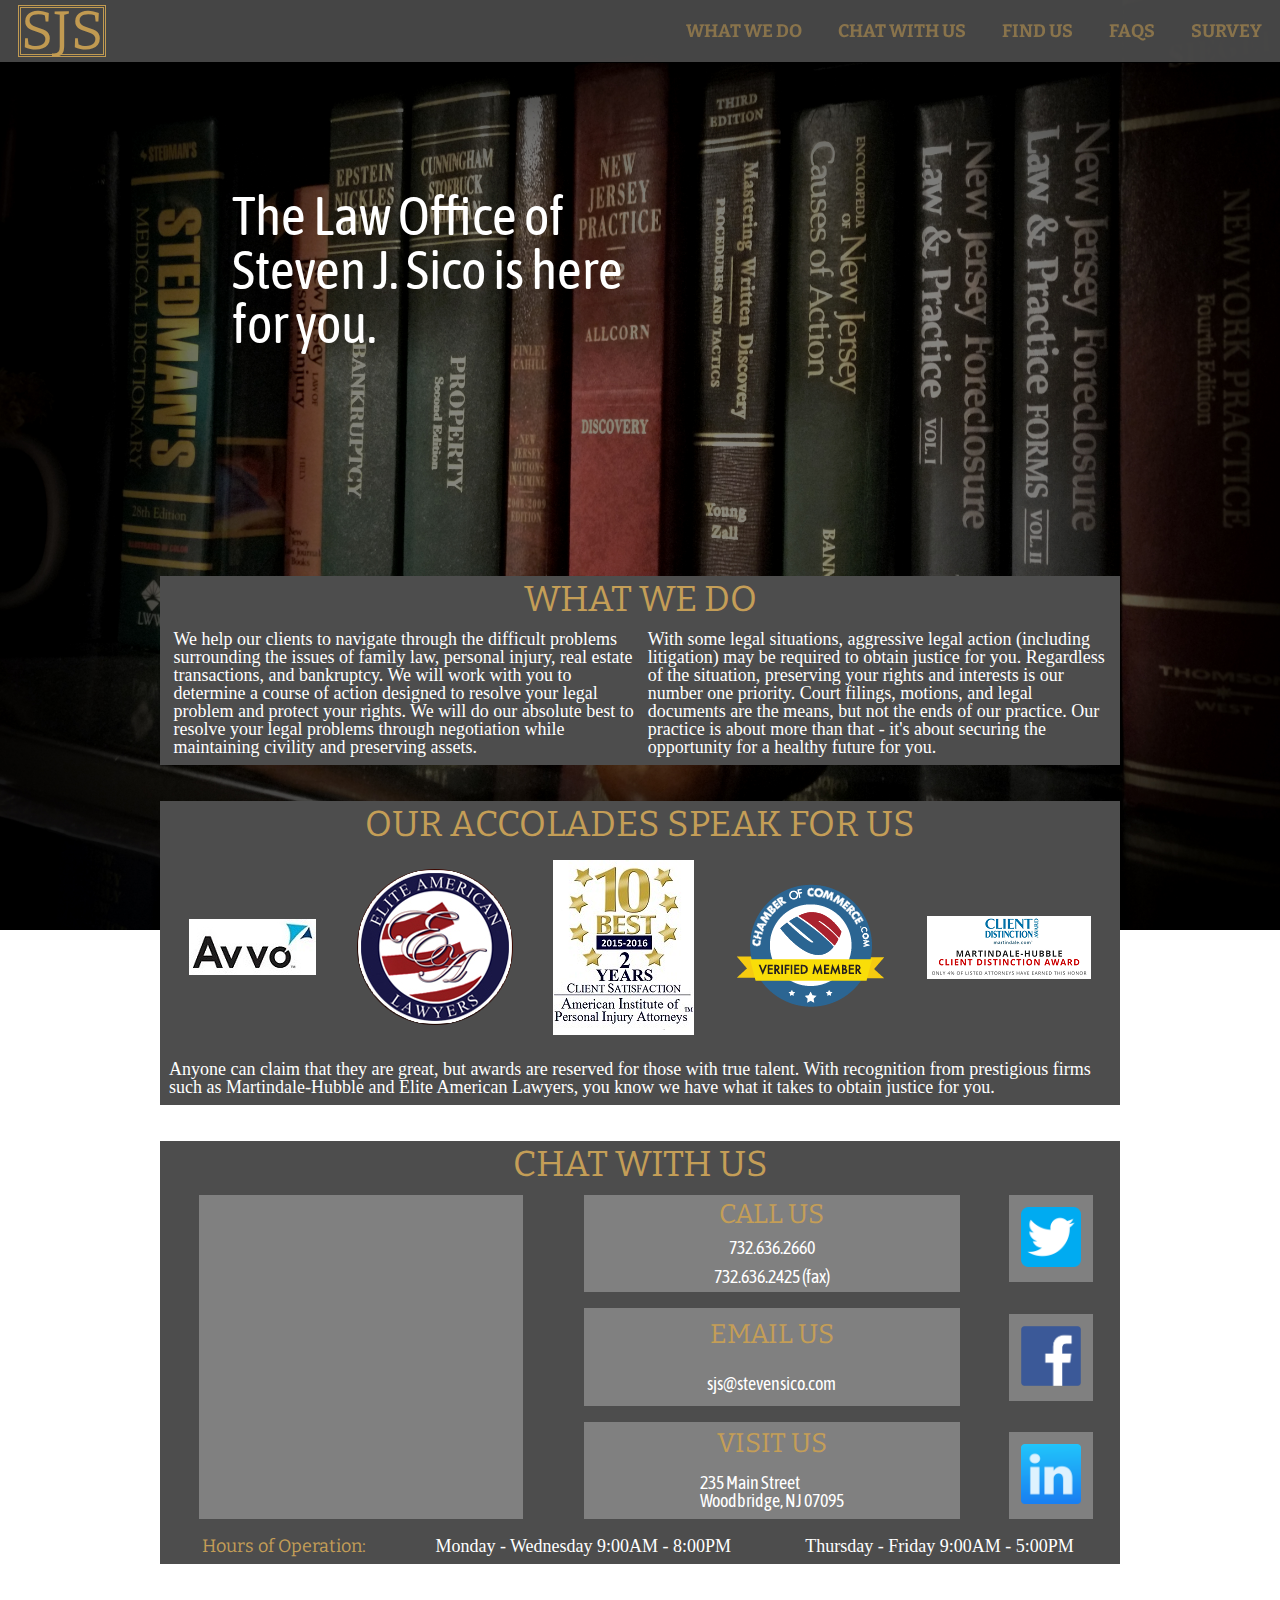
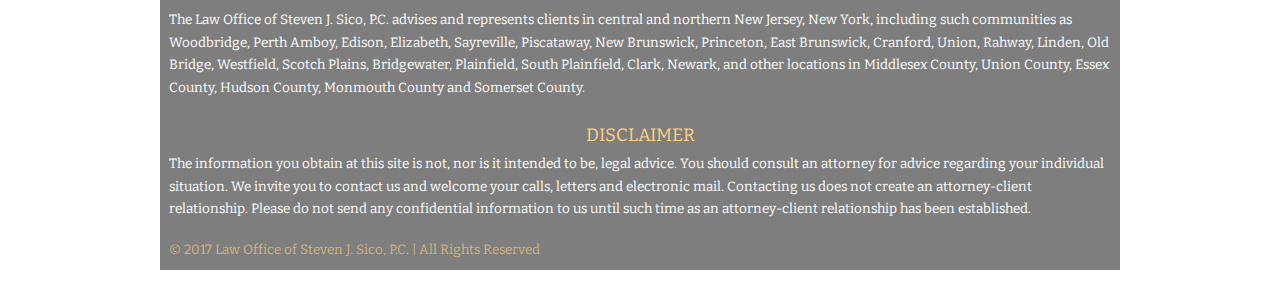
==== index.html @ d23a95c0 "Asset Refresh" ====
<!DOCTYPE HTML>
<html lang="en">
  <head>
    <meta charset="utf-8">
    <title>Law Office of Steven J. Sico</title>
    <link href="resources/css/reset.css" type="text/css" rel="stylesheet">
    <link href="resources/css/style.css" type="text/css" rel="stylesheet">
    <link href="https://fonts.googleapis.com/css?family=Bitter" rel="stylesheet">
    <link href="https://fonts.googleapis.com/css?family=Asap+Condensed" rel="stylesheet">
  </head>
  
  <body>
    <header role="banner">
      <nav role="navigation">
        <h1 id="sjs">SJS</h1>
        <ul id="topNav">
          <li><a href="#WWD" title="What We Do">WHAT WE DO</a></li>
          <li><a href="#CWU" title="Chat With Us">CHAT WITH US</a></li>
          <li><a href="#CWU" title="Find Us">FIND US</a></li>
          <li><a href="#" title="FAQs">FAQS</a></li>
          <li><a href="https://www.surveymonkey.com/s/stevensicolaw" title="Survey" target="_blank">SURVEY</a></li>
        </ul>
        <div class="dropdown mobileNav">
          <button class="dropbtn">EXPLORE</button>
          <div class="dropdown-content">
            <a href="#WWD" title="What We Do">WHAT WE DO</a>
            <a href="#CWU" title="Chat With Us">CHAT WITH US</a>
            <a href="#CWU" title="Find Us">FIND US</a>
            <a href="#" title="FAQs">FAQS</a>
            <a href="https://www.surveymonkey.com/s/stevensicolaw" title="Survey" target="_blank">SURVEY</a>
          </div>
        </div>
      </nav>
    </header>
    <main>
      <div id="landingBanner">
        <p id="headline">The Law Office of Steven J. Sico is here for you.</p>
      </div>
      <div id="WWD" class="sectionContainer">
        <h1>WHAT WE DO</h1>
        <div class="subContent">
          <p>We help our clients to navigate through the difficult problems surrounding the issues of family law, personal injury, real estate transactions, and bankruptcy. We will work with you to determine a course of action designed to resolve your legal problem and protect your rights. We will do our absolute best to resolve your legal problems through negotiation while maintaining civility and preserving assets.</p>
          <p>With some legal situations, aggressive legal action &#40;including litigation&#41; may be required to obtain justice for you. Regardless of the situation, preserving your rights and interests is our number one priority. Court filings, motions, and legal documents are the means, but not the ends of our practice. Our practice is about more than that - it's about securing the opportunity for a healthy future for <strong>you</strong>.</p>
        </div>
      </div>
      <div class="sectionContainer">
        <h1>OUR ACCOLADES SPEAK FOR US</h1>
        <div class="subContent">
          <div class="awards">
            <a href="https://www.avvo.com/attorneys/07095-nj-steven-sico-1597554.html" target="_blank"><img src="resources/imgs/avvo.jpg" alt="Avvo Logo" title="Avvo Logo"></a>
          </div>
          <div class="awards">
            <a href="https://eliteamericanlawyers.com/2016/01/05/steven-j-sico/" target="_blank"><img src="resources/imgs/eliteamerlawyers.png" alt="Elite American Lawyers Logo" title="Elite American Lawyers Logo"></a>
          </div>
          <div class="awards">
            <a href="http://aiopia.org/2016-10-best-state-new-jersey-northern-middlesex/" target="_blank"><img src="resources/imgs/AIoPIA.jpg" alt="American Institute of Personal Injury Attourneys Logo" title="American Institute of Personal Injury Attorneys Logo"></a>
          </div>
          <div class="awards">
            <a href="https://www.chamberofcommerce.com/woodbridge-nj/33140362-law-offices-of-steven-j-sico-pc" target="_blank"><img src="resources/imgs/CoC.png" alt="Chamber of Commerce Logo" title="Chamber of Commerce Logo"></a>
          </div>
          <div class="awards">
            <a href="https://www.martindale.com/woodbridge/new-jersey/steven-john-sico-536671-a/" target="_blank"><img src="resources/imgs/martindale.png" alt="Martindale-Hubble Client Distinction Award" title="Martindale-Hubble Client Distinction Award"></a>
          </div>
        </div>
        <p id="accolades">Anyone can claim that they are great, but awards are reserved for those with true talent. With recognition from prestigious firms such as Martindale-Hubble and Elite American Lawyers, you know we have what it takes to obtain justice for you.</p>
      </div>
      <div id="CWU" class="sectionContainer">
        <h1>CHAT WITH US</h1>
        <div class="subContent">
          <div id="map">
            <!-- Google Maps code goes here -->
            <iframe src="https://www.google.com/maps/embed?pb=!1m18!1m12!1m3!1d3031.546303409877!2d-74.28903958432323!3d40.55161167934969!2m3!1f0!2f0!3f0!3m2!1i1024!2i768!4f13.1!3m3!1m2!1s0x89c3b5b7b8a259cd%3A0x63764f0837ce6915!2sSteven+J+Sico+Law+Offices!5e0!3m2!1sen!2sus!4v1506724498404" width="324" height="324" frameborder="0" style="border:0" allowfullscreen></iframe>
          </div>
          <div id="contactList">
            <div class="contact">
              <h2>CALL US</h2>
              <p>732.636.2660</p>
              <p>732.636.2425 &#40;fax&#41;</p>
            </div>
            <div class="contact">
              <h2>EMAIL US</h2>
              <p>sjs&#64;stevensico.com</p>
            </div>
            <div class="contact">
              <h2>VISIT US</h2>
              <p>235 Main Street<br>Woodbridge, NJ 07095</p>
            </div>
          </div>
          <div id="socialMedia">
            <a href="http://twitter.com/steven_sico" target="_blank"><img src="resources/imgs/twitter-512.png" width="60" alt="Twitter" title="Twitter"></a>
            <a href="http://www.facebook.com/pages/Law-Office-Steven-J-Sico-PC/121897697874341" target="_blank"><img src="resources/imgs/fb.png" width="60" alt="Facebook" title="Facebook"></a>
            <a href="http://www.linkedin.com/pub/steven-sico/11/18b/640" target="_blank"><img src="resources/imgs/linkedIn.png" width="60" alt="Linked In" title="Linked In"></a>
          </div>
        </div>
        <div class="subContent">
          <h2 id="HoO">Hours of Operation&#58;</h2>
          <p>Monday - Wednesday 9&#58;00AM - 8&#58;00PM</p>
          <p>Thursday - Friday 9&#58;00AM - 5&#58;00PM</p>
        </div>
      </div>
    </main>
    <footer id="footer" class="sectionContainer">
      <p>The Law Office of Steven J. Sico, P.C. advises and represents clients in central and northern New Jersey, New York, including such communities as Woodbridge, Perth Amboy, Edison, Elizabeth, Sayreville, Piscataway, New Brunswick, Princeton, East Brunswick, Cranford, Union, Rahway, Linden, Old Bridge, Westfield, Scotch Plains, Bridgewater, Plainfield, South Plainfield, Clark, Newark, and other locations in Middlesex County, Union County, Essex County, Hudson County, Monmouth County and Somerset County.</p>
      <h2>DISCLAIMER</h2>
      <p>The information you obtain at this site is not, nor is it intended to be, legal advice. You should consult an attorney for advice regarding your individual situation. We invite you to contact us and welcome your calls, letters and electronic mail. Contacting us does not create an attorney-client relationship. Please do not send any confidential information to us until such time as an attorney-client relationship has been established.</p>
      <p id="copyright">&copy; 2017 Law Office of Steven J. Sico, P.C. &#124; All Rights Reserved</p>
    </footer>
  </body>
</html>

<!-- Title attribute make the tool tips. Alt is what screen readers use. -->
---- resources/css/style.css ----
/* UNIVERSAL STYLING */
html {
  font-size: 18px;
}

body {
  background: #4d4d4d;
  font-family: 'Bitter', serif;
  background: url(../imgs/law-bg.jpg) no-repeat center;
  background-size: cover;
  background-attachment: fixed;
}

main, footer {
  max-width: 960px;
  margin: 0 auto;
}

.sectionContainer {
  display: flex;
  flex-direction: column;
  margin: 2rem auto;
  color: white;
  background-color: #4d4d4d;
}

.sectionContainer h1 {
  margin: .25rem auto;
  font-size: 2rem;
  color: #c49e57;
}

.subContent {
  display: flex;
  justify-content: space-around;
  margin: 0.5rem;
}

.subContent p {
  margin: auto .25rem;
  font-family: "Georgia", serif;
}


/* BANNER STYLING */
header {
  width: 100%;
  position:fixed;
  z-index: 10;
  border-bottom: 1px solid;
  opacity: 0.9;
}

#sjs {
  margin: auto 1rem;
  font-size: 3rem;
  color: #d6ab5a;
  border: 3px double #d6ab5a;
  line-height: 2.6rem;
}

header nav {
  display: flex;
  justify-content: space-between;
  background: #4d4d4d;
  height: 62px;
  box-shadow: 0 0 10px rgba(0,0,0,.25); /* Creates a drop shadow under the nav bar. */
}

#topNav {
  padding: 0;
  list-style: none;
  display: flex; /* Display flex corrects the menu from stacking instead of sitting in a row. */
}

#topNav li a {
  float: left;
  line-height: 62px;
  padding: 0 1rem;
  font-weight: bold;
  white-space: nowrap;
  text-decoration: none;
  color: #d6ab5a;
  opacity: .55;
  transition: opacity .25s;
}

#topNav li a:hover {
  opacity: 1;
}

/* MOBILE NAV */
.dropbtn {
  color: #d6ab5a;
  background-color: gray;
  font-family: 'Bitter', serif;
  padding: 16px;
  font-size: 1rem;
  border: none;
  cursor: pointer;
}

/* The container <div> - needed to position the dropdown content */
.dropdown {
  position: relative;
  display: inline-block;
}

/* Dropdown Content (Hidden by Default) */
.dropdown-content {
  display: none;
  position: absolute;
  background-color: gray;
  min-width: 160px;
  box-shadow: 0px 8px 16px 0px rgba(0,0,0,0.2);
  z-index: 1;
}

/* Links inside the dropdown */
.dropdown-content a {
  color: #d6ab5a;
  padding: 12px 16px;
  text-decoration: none;
  display: block;
}

/* Change color of dropdown links on hover */
.dropdown-content a:hover {
  background-color: white;
}

/* Show the dropdown menu on hover */
.dropdown:hover .dropdown-content {
  display: block;
}

/* Change the background color of the dropdown button when the dropdown content is shown */
.dropdown:hover .dropbtn {
  background-color: #3e8e41;
}


/* LANDING SECTION STYLING */
#landingBanner {
  display: flex;
  height: 30rem;
}

#headline {
  margin: auto 0;
  padding: 4rem;
  max-width: 22rem;
  color: white;
  font-family: 'Asap Condensed', sans-serif;
  font-size: 3rem;
}


/* AWARDS STYLING */
#accolades {
  margin: .5rem;
  font-family: "Georgia", serif;
}

.awards {
  display: flex;
  align-items: center;
  margin: .25em;
}

.awards a img{
  max-width: 100%;
}


/* CHAT WITH US STYLING */
#contactColumns {
  display: flex;
  justify-content: space-between;
}

#contactList {
  display: flex;
  justify-content: space-between;
  flex-direction: column;
  width: 40%;
}

#map {
  width: 18rem;
  height: 18rem;
  background-color: grey;
}

.contact {
  display: flex;
  align-items: center;
  flex-direction: column;
  justify-content: space-around;
  background-color: gray;
  height: 30%;
}

.contact h2, .contact p, .subContent h2, .faq h2, .faq p {
  margin: auto;
  font-family: 'Asap Condensed', sans-serif;
}

.contact h2, .faq h2 {
  font-size: 1.5rem;
  font-family: 'Bitter', serif;
  color: #c49e57; 
}

#socialMedia {
  display: flex;
  align-items: center;
  flex-direction: column;
  justify-content: space-between;
}

#socialMedia a {
  background-color: gray;
  padding: 20%;
}

#HoO {
  color: #c49e57;
  font-family: 'Bitter', serif;
  margin: 0;
}


/* FOOTER STYLING */
#footer {
  display: flex;
  flex-direction: column;
  justify-content: center;
  align-items: center;
  background-color: #000000;
  color: white;
  opacity: 0.5;
  font-size: 0.75rem;
}

#footer h2 {
  margin-top: 1rem;
  font-size: 1rem;
  color: #ffa700;
}

#footer p {
  margin: .5rem;
  line-height: 1.25rem;
}

#copyright {
  align-self: flex-start;
  color: #a56c00;
}


/* FAQ PAGE STYLING */
#faqPage {
  display: flex;
  padding-top: 5rem;
}

.faqColumn {
  display: flex;
  flex-direction: column;
  width: 50%;
}

.faq {
  display: flex;
  flex-direction: column;
  align-items: center;
  justify-content: space-around;
  margin: .5rem;
  color: white;
  background-color: gray;
}

.faq h2, .faq p {
  margin: .5rem;
}


/* MEDIA QUERY STYLING */
@media only screen and (min-width: 685px) {
  
  /* Hides mobile icons in tablet/desktop mode */
  .mobileNav {
    display: none;
  }  
}

@media only screen and (max-width: 770px) {
  
  /* TABLET STYLING */
  #topNav {
    display: none;
  }
  
  .mobileNav {
    display: flex;
  }
}

@media only screen and (max-width: 525px) {
  
  /* MOBILE STYLING */
  .subContent {
    flex-direction: column;
    align-items: center;
  }
  
  .subContent p {
    margin: .5rem 0;
  }
}
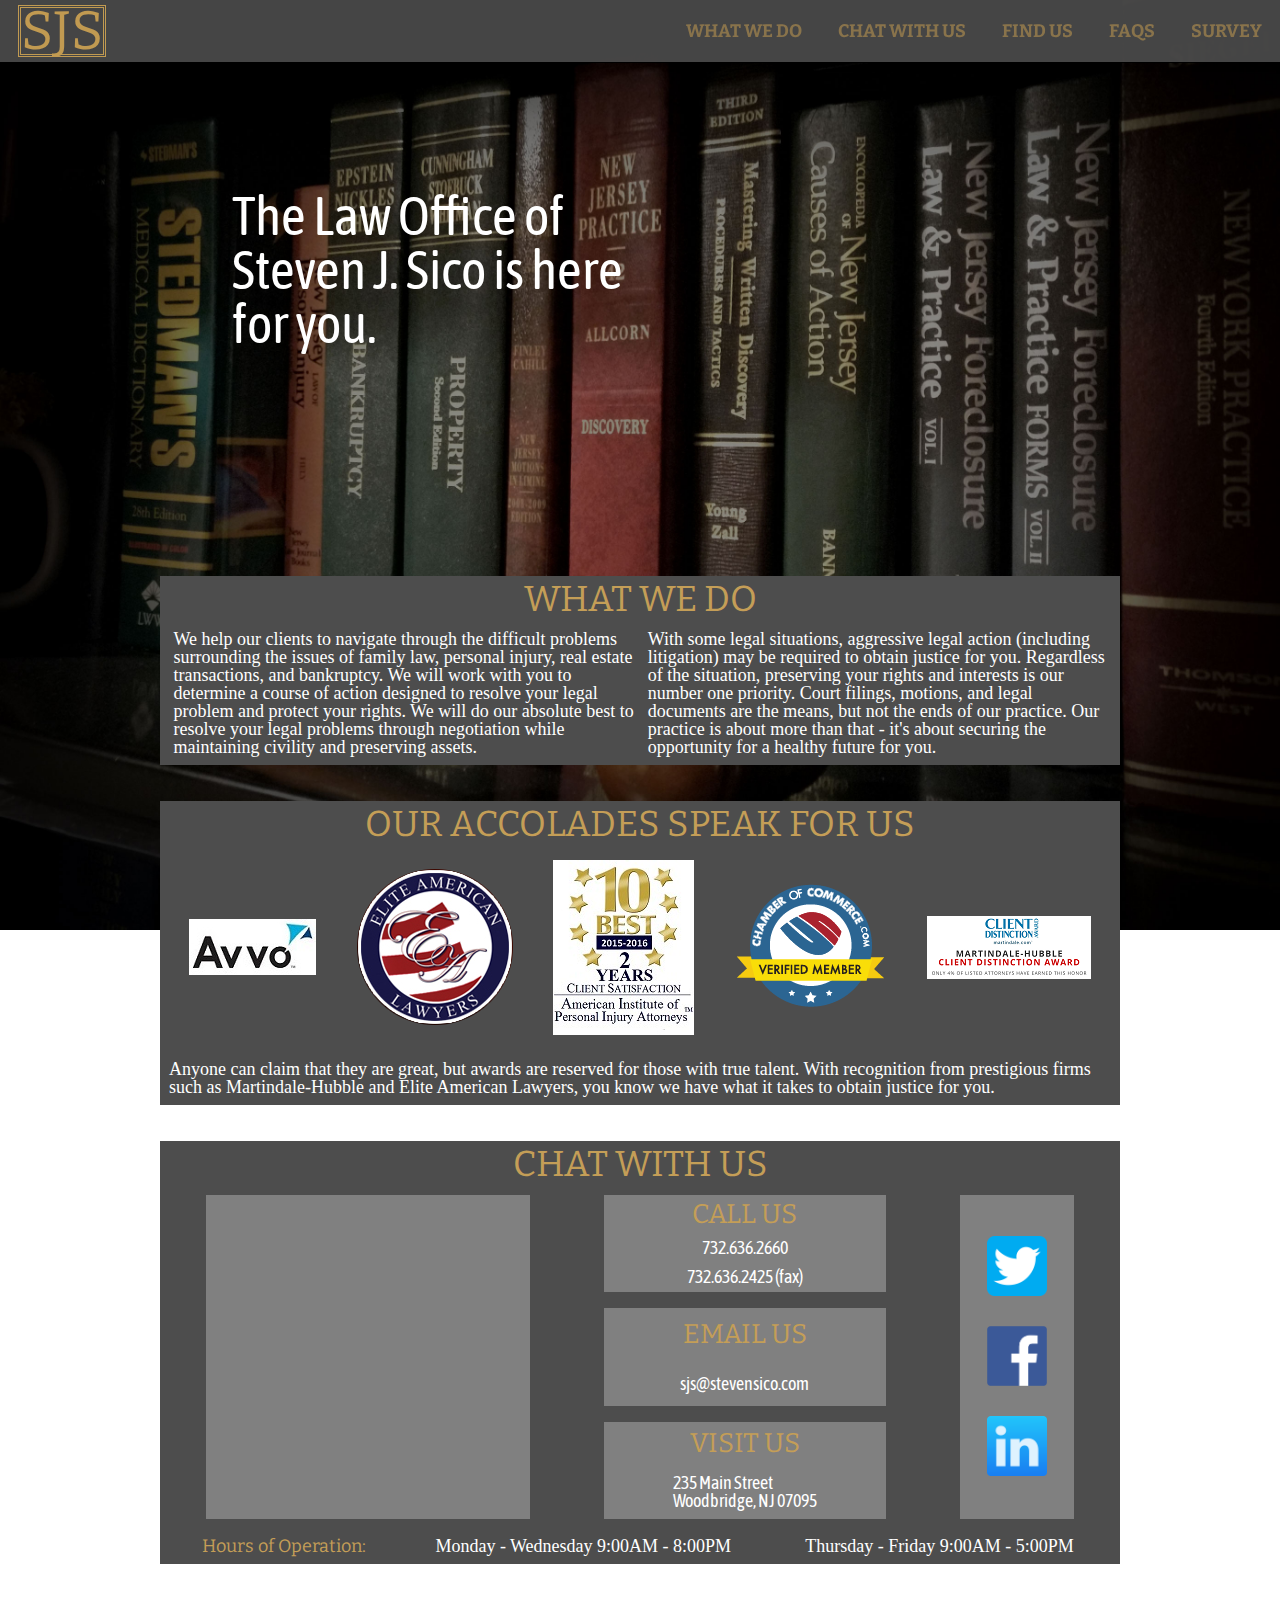
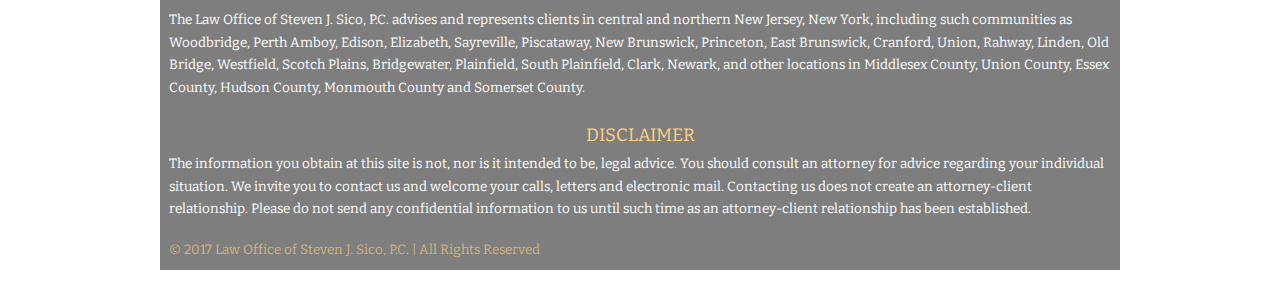
==== commit a7a4ae1b: "Linked FAQs to index page." ====
--- a/index.html
+++ b/index.html
@@ -17,7 +17,7 @@
           <li><a href="#WWD" title="What We Do">WHAT WE DO</a></li>
           <li><a href="#CWU" title="Chat With Us">CHAT WITH US</a></li>
           <li><a href="#CWU" title="Find Us">FIND US</a></li>
-          <li><a href="#" title="FAQs">FAQS</a></li>
+          <li><a href="faqs.html" title="FAQs">FAQS</a></li>
           <li><a href="https://www.surveymonkey.com/s/stevensicolaw" title="Survey" target="_blank">SURVEY</a></li>
         </ul>
         <div class="dropdown mobileNav">
@@ -26,7 +26,7 @@
             <a href="#WWD" title="What We Do">WHAT WE DO</a>
             <a href="#CWU" title="Chat With Us">CHAT WITH US</a>
             <a href="#CWU" title="Find Us">FIND US</a>
-            <a href="#" title="FAQs">FAQS</a>
+            <a href="faqs.html" title="FAQs">FAQS</a>
             <a href="https://www.surveymonkey.com/s/stevensicolaw" title="Survey" target="_blank">SURVEY</a>
           </div>
         </div>
--- a/resources/css/style.css
+++ b/resources/css/style.css
@@ -95,7 +95,7 @@
   background-color: gray;
   font-family: 'Bitter', serif;
   padding: 16px;
-  font-size: 1rem;
+  font-size: 1.5rem;
   border: none;
   cursor: pointer;
 }
@@ -119,7 +119,7 @@
 /* Links inside the dropdown */
 .dropdown-content a {
   color: #d6ab5a;
-  padding: 12px 16px;
+  padding: 20px 10px;
   text-decoration: none;
   display: block;
 }
@@ -136,7 +136,7 @@
 
 /* Change the background color of the dropdown button when the dropdown content is shown */
 .dropdown:hover .dropbtn {
-  background-color: #3e8e41;
+  background-color: darkgray;
 }
 
 
@@ -183,7 +183,7 @@
   display: flex;
   justify-content: space-between;
   flex-direction: column;
-  width: 40%;
+  width: 30%;
 }
 
 #map {
@@ -216,12 +216,9 @@
   display: flex;
   align-items: center;
   flex-direction: column;
-  justify-content: space-between;
-}
-
-#socialMedia a {
-  background-color: gray;
-  padding: 20%;
+  justify-content: space-around;
+  background-color: gray;
+  padding: 1.5rem;
 }
 
 #HoO {
@@ -306,11 +303,48 @@
   .mobileNav {
     display: flex;
   }
+  
+  header {
+    opacity: 1;
+  }
+}
+
+@media only screen and (max-width: 690px) {
+  /* CWU STYLING */
+   .subContent {
+     flex-wrap: wrap;
+  }
+  
+  #contactList {
+    margin: 0 .25rem;
+  }
+  
+  #socialMedia {
+    flex-direction: row;
+    margin: .5rem;
+  }
+  
+  #socialMedia a {
+    margin: .5rem;
+    padding: 1rem;
+  }
 }
 
 @media only screen and (max-width: 525px) {
   
   /* MOBILE STYLING */
+  .sectionContainer h1 {
+    text-align: center;
+  }
+  
+  #sjs {
+    margin: auto .5rem;
+  }
+  
+  #landingBanner {
+    text-align: center;
+  }
+  
   .subContent {
     flex-direction: column;
     align-items: center;
@@ -319,4 +353,13 @@
   .subContent p {
     margin: .5rem 0;
   }
+  
+  #contactList {
+    width: 100%;
+    margin: .5rem 0;
+  }
+  
+  .contact {
+    margin: .25rem 0;
+  }
 }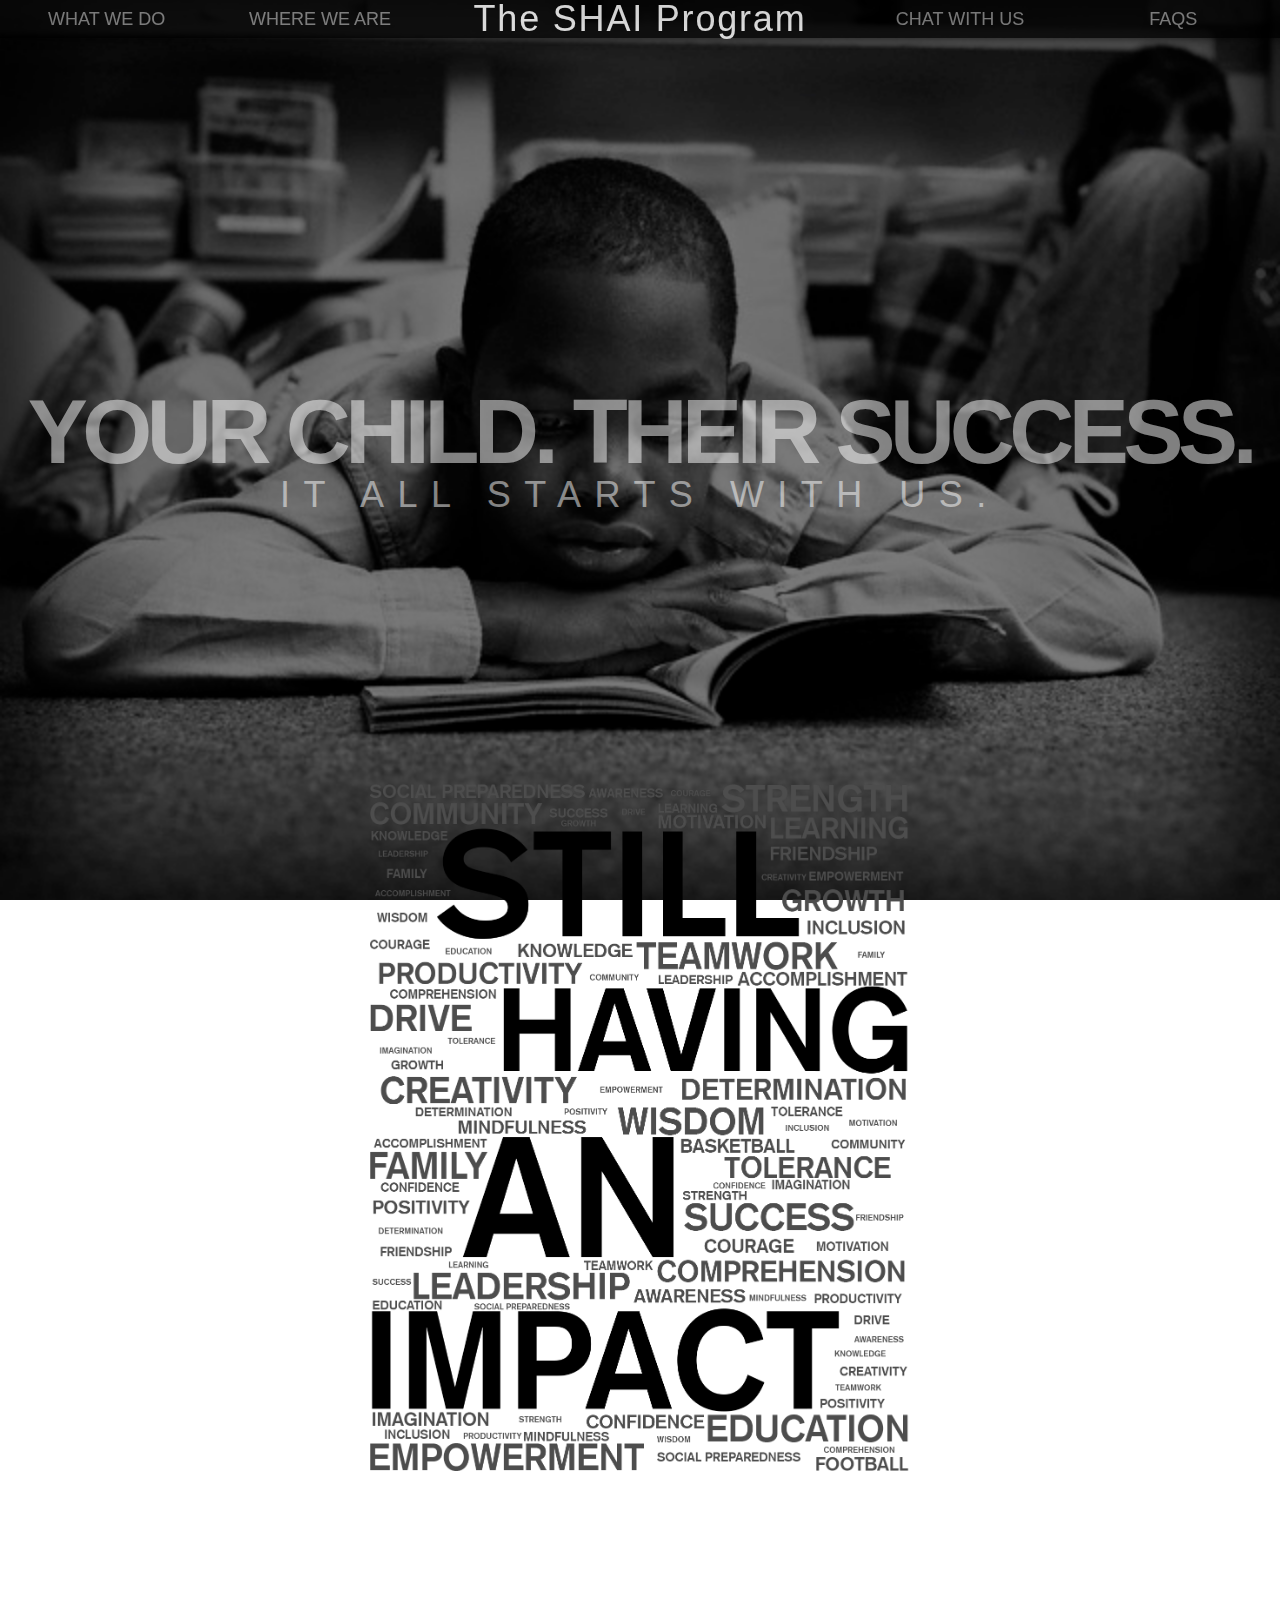
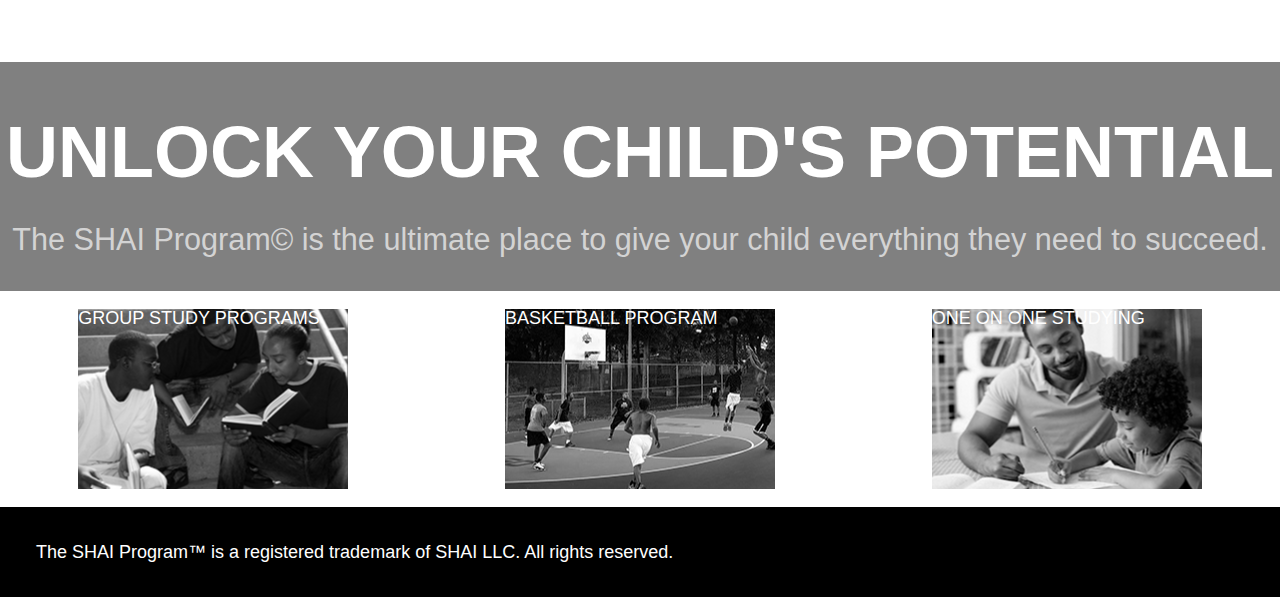
==== commit 989e19ac: "New Project Hosted" ====
--- a/index.html
+++ b/index.html
@@ -2,110 +2,50 @@
 <html lang="en">
   <head>
     <meta charset="utf-8">
-    <title>Law Office of Steven J. Sico</title>
+    <title>The SHAI Program</title>
     <link href="resources/css/reset.css" type="text/css" rel="stylesheet">
     <link href="resources/css/style.css" type="text/css" rel="stylesheet">
     <link href="https://fonts.googleapis.com/css?family=Bitter" rel="stylesheet">
     <link href="https://fonts.googleapis.com/css?family=Asap+Condensed" rel="stylesheet">
   </head>
   
+  
   <body>
     <header role="banner">
-      <nav role="navigation">
-        <h1 id="sjs">SJS</h1>
-        <ul id="topNav">
-          <li><a href="#WWD" title="What We Do">WHAT WE DO</a></li>
-          <li><a href="#CWU" title="Chat With Us">CHAT WITH US</a></li>
-          <li><a href="#CWU" title="Find Us">FIND US</a></li>
-          <li><a href="faqs.html" title="FAQs">FAQS</a></li>
-          <li><a href="https://www.surveymonkey.com/s/stevensicolaw" title="Survey" target="_blank">SURVEY</a></li>
-        </ul>
-        <div class="dropdown mobileNav">
-          <button class="dropbtn">EXPLORE</button>
-          <div class="dropdown-content">
-            <a href="#WWD" title="What We Do">WHAT WE DO</a>
-            <a href="#CWU" title="Chat With Us">CHAT WITH US</a>
-            <a href="#CWU" title="Find Us">FIND US</a>
-            <a href="faqs.html" title="FAQs">FAQS</a>
-            <a href="https://www.surveymonkey.com/s/stevensicolaw" title="Survey" target="_blank">SURVEY</a>
-          </div>
-        </div>
+      <nav class="nav" role="navigation">
+        <a class="left" href="#WWD" title="What We Do">WHAT WE DO</a>
+        <a class="left" href="#CWU" title="Where We Are">WHERE WE ARE</a>
+        <p id="logo">The SHAI Program</p>
+        <a class="right" href="#CWU" title="Chat With Us">CHAT WITH US</a>
+        <a class="right" href="faqs.html" title="FAQs">FAQS</a>
       </nav>
     </header>
     <main>
-      <div id="landingBanner">
-        <p id="headline">The Law Office of Steven J. Sico is here for you.</p>
+      <div class="splash">
+        <p class="ctaMain">YOUR CHILD. THEIR SUCCESS.</p>
+        <p class="ctaSlogan">IT ALL STARTS WITH US.</p>
       </div>
-      <div id="WWD" class="sectionContainer">
-        <h1>WHAT WE DO</h1>
-        <div class="subContent">
-          <p>We help our clients to navigate through the difficult problems surrounding the issues of family law, personal injury, real estate transactions, and bankruptcy. We will work with you to determine a course of action designed to resolve your legal problem and protect your rights. We will do our absolute best to resolve your legal problems through negotiation while maintaining civility and preserving assets.</p>
-          <p>With some legal situations, aggressive legal action &#40;including litigation&#41; may be required to obtain justice for you. Regardless of the situation, preserving your rights and interests is our number one priority. Court filings, motions, and legal documents are the means, but not the ends of our practice. Our practice is about more than that - it's about securing the opportunity for a healthy future for <strong>you</strong>.</p>
+      <div class="subContent">
+        <p id="wordCloud"><img src="resources/imgs/SHAIwordCloud.png" alt="Still having an impact."></p>
+      </div>
+      <div class="subContentAlt">
+        <h1 id="programFeatures">UNLOCK YOUR CHILD'S POTENTIAL</h1>
+        <p id="programFeaturesDescription">The SHAI Program&copy; is the ultimate place to give your child everything they need to succeed. </p>
+      </div>
+      <div class="servicesGallery">
+        <div class="image">
+          <h2 id="service1">GROUP STUDY PROGRAMS</h2>
         </div>
-      </div>
-      <div class="sectionContainer">
-        <h1>OUR ACCOLADES SPEAK FOR US</h1>
-        <div class="subContent">
-          <div class="awards">
-            <a href="https://www.avvo.com/attorneys/07095-nj-steven-sico-1597554.html" target="_blank"><img src="resources/imgs/avvo.jpg" alt="Avvo Logo" title="Avvo Logo"></a>
-          </div>
-          <div class="awards">
-            <a href="https://eliteamericanlawyers.com/2016/01/05/steven-j-sico/" target="_blank"><img src="resources/imgs/eliteamerlawyers.png" alt="Elite American Lawyers Logo" title="Elite American Lawyers Logo"></a>
-          </div>
-          <div class="awards">
-            <a href="http://aiopia.org/2016-10-best-state-new-jersey-northern-middlesex/" target="_blank"><img src="resources/imgs/AIoPIA.jpg" alt="American Institute of Personal Injury Attourneys Logo" title="American Institute of Personal Injury Attorneys Logo"></a>
-          </div>
-          <div class="awards">
-            <a href="https://www.chamberofcommerce.com/woodbridge-nj/33140362-law-offices-of-steven-j-sico-pc" target="_blank"><img src="resources/imgs/CoC.png" alt="Chamber of Commerce Logo" title="Chamber of Commerce Logo"></a>
-          </div>
-          <div class="awards">
-            <a href="https://www.martindale.com/woodbridge/new-jersey/steven-john-sico-536671-a/" target="_blank"><img src="resources/imgs/martindale.png" alt="Martindale-Hubble Client Distinction Award" title="Martindale-Hubble Client Distinction Award"></a>
-          </div>
+        <div class="image">
+          <h2 id="service2">BASKETBALL PROGRAM</h2>
         </div>
-        <p id="accolades">Anyone can claim that they are great, but awards are reserved for those with true talent. With recognition from prestigious firms such as Martindale-Hubble and Elite American Lawyers, you know we have what it takes to obtain justice for you.</p>
-      </div>
-      <div id="CWU" class="sectionContainer">
-        <h1>CHAT WITH US</h1>
-        <div class="subContent">
-          <div id="map">
-            <!-- Google Maps code goes here -->
-            <iframe src="https://www.google.com/maps/embed?pb=!1m18!1m12!1m3!1d3031.546303409877!2d-74.28903958432323!3d40.55161167934969!2m3!1f0!2f0!3f0!3m2!1i1024!2i768!4f13.1!3m3!1m2!1s0x89c3b5b7b8a259cd%3A0x63764f0837ce6915!2sSteven+J+Sico+Law+Offices!5e0!3m2!1sen!2sus!4v1506724498404" width="324" height="324" frameborder="0" style="border:0" allowfullscreen></iframe>
-          </div>
-          <div id="contactList">
-            <div class="contact">
-              <h2>CALL US</h2>
-              <p>732.636.2660</p>
-              <p>732.636.2425 &#40;fax&#41;</p>
-            </div>
-            <div class="contact">
-              <h2>EMAIL US</h2>
-              <p>sjs&#64;stevensico.com</p>
-            </div>
-            <div class="contact">
-              <h2>VISIT US</h2>
-              <p>235 Main Street<br>Woodbridge, NJ 07095</p>
-            </div>
-          </div>
-          <div id="socialMedia">
-            <a href="http://twitter.com/steven_sico" target="_blank"><img src="resources/imgs/twitter-512.png" width="60" alt="Twitter" title="Twitter"></a>
-            <a href="http://www.facebook.com/pages/Law-Office-Steven-J-Sico-PC/121897697874341" target="_blank"><img src="resources/imgs/fb.png" width="60" alt="Facebook" title="Facebook"></a>
-            <a href="http://www.linkedin.com/pub/steven-sico/11/18b/640" target="_blank"><img src="resources/imgs/linkedIn.png" width="60" alt="Linked In" title="Linked In"></a>
-          </div>
-        </div>
-        <div class="subContent">
-          <h2 id="HoO">Hours of Operation&#58;</h2>
-          <p>Monday - Wednesday 9&#58;00AM - 8&#58;00PM</p>
-          <p>Thursday - Friday 9&#58;00AM - 5&#58;00PM</p>
+        <div class="image">
+          <h2 id="service3">ONE ON ONE STUDYING</h2>
         </div>
       </div>
     </main>
     <footer id="footer" class="sectionContainer">
-      <p>The Law Office of Steven J. Sico, P.C. advises and represents clients in central and northern New Jersey, New York, including such communities as Woodbridge, Perth Amboy, Edison, Elizabeth, Sayreville, Piscataway, New Brunswick, Princeton, East Brunswick, Cranford, Union, Rahway, Linden, Old Bridge, Westfield, Scotch Plains, Bridgewater, Plainfield, South Plainfield, Clark, Newark, and other locations in Middlesex County, Union County, Essex County, Hudson County, Monmouth County and Somerset County.</p>
-      <h2>DISCLAIMER</h2>
-      <p>The information you obtain at this site is not, nor is it intended to be, legal advice. You should consult an attorney for advice regarding your individual situation. We invite you to contact us and welcome your calls, letters and electronic mail. Contacting us does not create an attorney-client relationship. Please do not send any confidential information to us until such time as an attorney-client relationship has been established.</p>
-      <p id="copyright">&copy; 2017 Law Office of Steven J. Sico, P.C. &#124; All Rights Reserved</p>
+      <p>The SHAI Program&trade; is a registered trademark of SHAI LLC. All rights reserved.</p>
     </footer>
   </body>
-</html>
-
-<!-- Title attribute make the tool tips. Alt is what screen readers use. -->+</html>--- a/resources/css/style.css
+++ b/resources/css/style.css
@@ -1,365 +1,160 @@
 /* UNIVERSAL STYLING */
 html {
   font-size: 18px;
-}
-
-body {
-  background: #4d4d4d;
-  font-family: 'Bitter', serif;
-  background: url(../imgs/law-bg.jpg) no-repeat center;
-  background-size: cover;
-  background-attachment: fixed;
-}
-
-main, footer {
-  max-width: 960px;
-  margin: 0 auto;
-}
-
-.sectionContainer {
-  display: flex;
-  flex-direction: column;
-  margin: 2rem auto;
-  color: white;
-  background-color: #4d4d4d;
-}
-
-.sectionContainer h1 {
-  margin: .25rem auto;
-  font-size: 2rem;
-  color: #c49e57;
+  font-family: 'Helvetica', sans-serif;
 }
 
 .subContent {
-  display: flex;
-  justify-content: space-around;
-  margin: 0.5rem;
+  display: grid;
+  grid-template-columns: 25% 50% 25%;
+  grid-template-rows: 60% 20% 20%;
+  justify-items: center;
+  -webkit-box-align: center;
+  -ms-flex-align: center;
+  align-items: center;
 }
 
-.subContent p {
-  margin: auto .25rem;
-  font-family: "Georgia", serif;
+.subContentAlt {
+  display: grid;
+  background-color: gray;
+  justify-items: center;
+}
+
+/* NAVIGATION STYLING */
+header {
+  position:fixed;
+  z-index: 10;
+  width: 100%;
+  background-color: black;
+  opacity: .8;
+}
+
+.nav {
+  display: grid;
+  grid-template-columns: 1fr 1fr 2fr 1fr 1fr;
+  grid-template-rows: 100%;
+  justify-items: center;
+  -webkit-box-align: center;
+  -ms-flex-align: center;
+  align-items: center;
+  -webkit-box-shadow: 0 0 10px rgba(0,0,0,.85);
+  box-shadow: 0 0 10px rgba(0,0,0,.85); /* Creates a drop shadow under the nav bar. */
+}
+
+.nav a {
+  font-family: 'Century Gothic', sans-serif;
+  white-space: nowrap;
+  text-decoration: none;
+  color: white;
+  opacity: .55;
+  -webkit-transition: opacity .25s;
+  transition: opacity .25s;
+}
+
+.nav a:hover {
+  opacity: 1;
+}
+
+#logo {
+  color: white;
+  font-family: 'Century Gothic', sans-serif;
+  font-size: 2rem;
+  letter-spacing: .1rem;
+}
+
+.left, .right {
+  padding: 10px;
 }
 
 
-/* BANNER STYLING */
-header {
-  width: 100%;
-  position:fixed;
-  z-index: 10;
-  border-bottom: 1px solid;
-  opacity: 0.9;
+/* SPLASH PAGE STYLING */
+.ctaMain, .ctaSlogan {
+  color: white;
+  opacity: .5;
 }
 
-#sjs {
-  margin: auto 1rem;
-  font-size: 3rem;
-  color: #d6ab5a;
-  border: 3px double #d6ab5a;
-  line-height: 2.6rem;
+.ctaMain {
+  font-size: 5rem;
+  letter-spacing: -.3rem;
+  font-weight: bold;
 }
 
-header nav {
-  display: flex;
-  justify-content: space-between;
-  background: #4d4d4d;
-  height: 62px;
-  box-shadow: 0 0 10px rgba(0,0,0,.25); /* Creates a drop shadow under the nav bar. */
+.ctaSlogan {
+  font-size: 2rem;
+  letter-spacing: .75rem;
 }
 
-#topNav {
-  padding: 0;
-  list-style: none;
-  display: flex; /* Display flex corrects the menu from stacking instead of sitting in a row. */
-}
-
-#topNav li a {
-  float: left;
-  line-height: 62px;
-  padding: 0 1rem;
-  font-weight: bold;
-  white-space: nowrap;
-  text-decoration: none;
-  color: #d6ab5a;
-  opacity: .55;
-  transition: opacity .25s;
-}
-
-#topNav li a:hover {
-  opacity: 1;
-}
-
-/* MOBILE NAV */
-.dropbtn {
-  color: #d6ab5a;
-  background-color: gray;
-  font-family: 'Bitter', serif;
-  padding: 16px;
-  font-size: 1.5rem;
-  border: none;
-  cursor: pointer;
-}
-
-/* The container <div> - needed to position the dropdown content */
-.dropdown {
-  position: relative;
-  display: inline-block;
-}
-
-/* Dropdown Content (Hidden by Default) */
-.dropdown-content {
-  display: none;
-  position: absolute;
-  background-color: gray;
-  min-width: 160px;
-  box-shadow: 0px 8px 16px 0px rgba(0,0,0,0.2);
-  z-index: 1;
-}
-
-/* Links inside the dropdown */
-.dropdown-content a {
-  color: #d6ab5a;
-  padding: 20px 10px;
-  text-decoration: none;
-  display: block;
-}
-
-/* Change color of dropdown links on hover */
-.dropdown-content a:hover {
-  background-color: white;
-}
-
-/* Show the dropdown menu on hover */
-.dropdown:hover .dropdown-content {
-  display: block;
-}
-
-/* Change the background color of the dropdown button when the dropdown content is shown */
-.dropdown:hover .dropbtn {
-  background-color: darkgray;
+.splash {
+  display: grid;
+  height: 50rem;
+  justify-items: center;
+  -ms-flex-line-pack: center;
+  align-content: center;
+  background: url(../imgs/kidReadingBW.jpg) no-repeat center;
+  background-size: cover;
 }
 
 
-/* LANDING SECTION STYLING */
-#landingBanner {
-  display: flex;
-  height: 30rem;
+/* MAIN STYLING */
+#wordCloud {
+  grid-column-start: 2;
 }
 
-#headline {
-  margin: auto 0;
-  padding: 4rem;
-  max-width: 22rem;
-  color: white;
-  font-family: 'Asap Condensed', sans-serif;
-  font-size: 3rem;
+.subContent p img {
+  width: 30rem;
+  margin: 2rem;
 }
 
-
-/* AWARDS STYLING */
-#accolades {
-  margin: .5rem;
-  font-family: "Georgia", serif;
+#programFeatures {
+  font-size: 4rem;
+  margin: 3rem 0 2rem;
+  font-weight: bold;
+  color: white;
 }
 
-.awards {
-  display: flex;
-  align-items: center;
-  margin: .25em;
+#programFeaturesDescription {
+  font-size: 1.7rem;
+  margin-bottom: 2rem;
+  color: lightgray;
 }
 
-.awards a img{
-  max-width: 100%;
+.servicesGallery {
+  display: grid;
+  justify-items: center;
+  grid-template-columns: repeat(3, 1fr);
 }
 
-
-/* CHAT WITH US STYLING */
-#contactColumns {
-  display: flex;
-  justify-content: space-between;
+.image {
+  display: grid;
+  margin: 1rem 0;
 }
 
-#contactList {
-  display: flex;
-  justify-content: space-between;
-  flex-direction: column;
-  width: 30%;
+.image h2 {
+  color: white;
+  height: 10rem;
+  width: 15rem;
+  -webkit-box-align: center;
+  -ms-flex-align: center;
+  align-items: center;
+  justify-items: center;
 }
 
-#map {
-  width: 18rem;
-  height: 18rem;
-  background-color: grey;
+#service1 {
+  background: url(../imgs/studyKids.jpg) no-repeat center;
 }
 
-.contact {
-  display: flex;
-  align-items: center;
-  flex-direction: column;
-  justify-content: space-around;
-  background-color: gray;
-  height: 30%;
+#service2 {
+  background: url(../imgs/courtKids.jpg) no-repeat center;
 }
 
-.contact h2, .contact p, .subContent h2, .faq h2, .faq p {
-  margin: auto;
-  font-family: 'Asap Condensed', sans-serif;
-}
-
-.contact h2, .faq h2 {
-  font-size: 1.5rem;
-  font-family: 'Bitter', serif;
-  color: #c49e57; 
-}
-
-#socialMedia {
-  display: flex;
-  align-items: center;
-  flex-direction: column;
-  justify-content: space-around;
-  background-color: gray;
-  padding: 1.5rem;
-}
-
-#HoO {
-  color: #c49e57;
-  font-family: 'Bitter', serif;
-  margin: 0;
+#service3 {
+  background: url(../imgs/mentorKid.jpg) no-repeat center;
 }
 
 
 /* FOOTER STYLING */
 #footer {
-  display: flex;
-  flex-direction: column;
-  justify-content: center;
-  align-items: center;
-  background-color: #000000;
+  background-color: black;
   color: white;
-  opacity: 0.5;
-  font-size: 0.75rem;
-}
-
-#footer h2 {
-  margin-top: 1rem;
-  font-size: 1rem;
-  color: #ffa700;
-}
-
-#footer p {
-  margin: .5rem;
-  line-height: 1.25rem;
-}
-
-#copyright {
-  align-self: flex-start;
-  color: #a56c00;
-}
-
-
-/* FAQ PAGE STYLING */
-#faqPage {
-  display: flex;
-  padding-top: 5rem;
-}
-
-.faqColumn {
-  display: flex;
-  flex-direction: column;
-  width: 50%;
-}
-
-.faq {
-  display: flex;
-  flex-direction: column;
-  align-items: center;
-  justify-content: space-around;
-  margin: .5rem;
-  color: white;
-  background-color: gray;
-}
-
-.faq h2, .faq p {
-  margin: .5rem;
-}
-
-
-/* MEDIA QUERY STYLING */
-@media only screen and (min-width: 685px) {
-  
-  /* Hides mobile icons in tablet/desktop mode */
-  .mobileNav {
-    display: none;
-  }  
-}
-
-@media only screen and (max-width: 770px) {
-  
-  /* TABLET STYLING */
-  #topNav {
-    display: none;
-  }
-  
-  .mobileNav {
-    display: flex;
-  }
-  
-  header {
-    opacity: 1;
-  }
-}
-
-@media only screen and (max-width: 690px) {
-  /* CWU STYLING */
-   .subContent {
-     flex-wrap: wrap;
-  }
-  
-  #contactList {
-    margin: 0 .25rem;
-  }
-  
-  #socialMedia {
-    flex-direction: row;
-    margin: .5rem;
-  }
-  
-  #socialMedia a {
-    margin: .5rem;
-    padding: 1rem;
-  }
-}
-
-@media only screen and (max-width: 525px) {
-  
-  /* MOBILE STYLING */
-  .sectionContainer h1 {
-    text-align: center;
-  }
-  
-  #sjs {
-    margin: auto .5rem;
-  }
-  
-  #landingBanner {
-    text-align: center;
-  }
-  
-  .subContent {
-    flex-direction: column;
-    align-items: center;
-  }
-  
-  .subContent p {
-    margin: .5rem 0;
-  }
-  
-  #contactList {
-    width: 100%;
-    margin: .5rem 0;
-  }
-  
-  .contact {
-    margin: .25rem 0;
-  }
+  padding: 2rem;
 }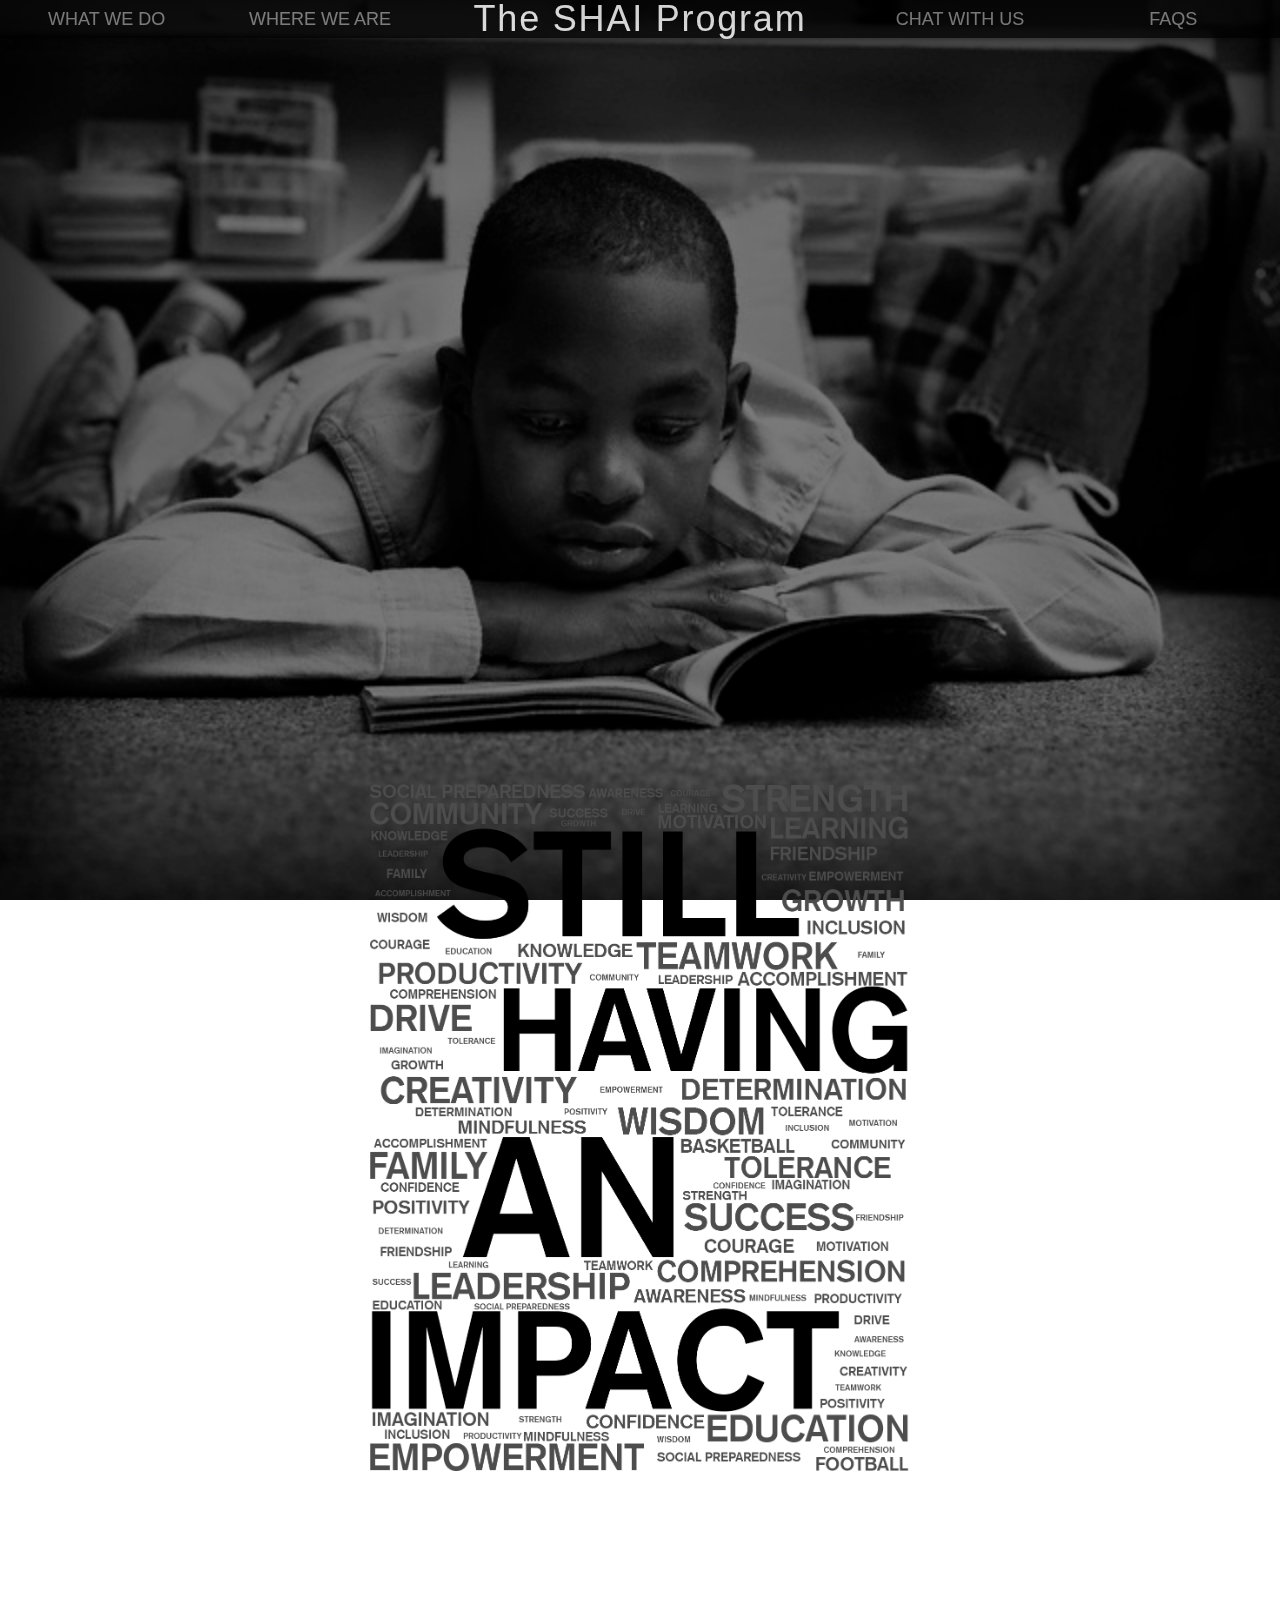
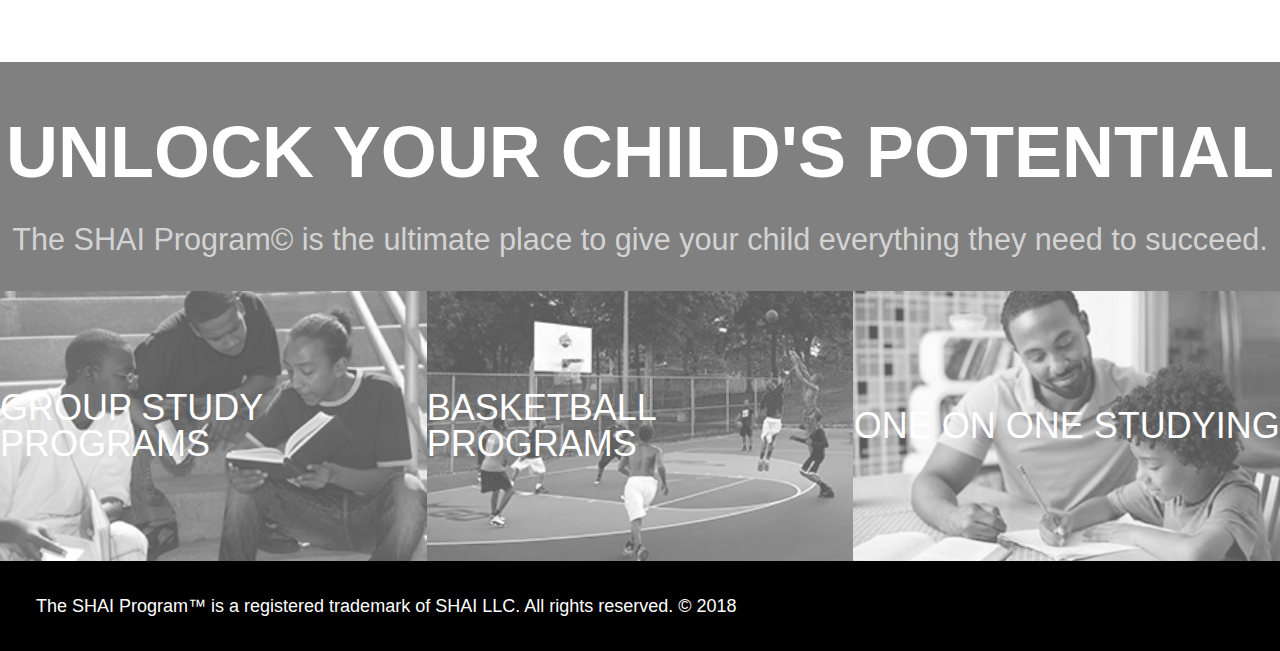
==== commit d9186934: "Add animation" ====
--- a/index.html
+++ b/index.html
@@ -13,17 +13,17 @@
   <body>
     <header role="banner">
       <nav class="nav" role="navigation">
-        <a class="left" href="#WWD" title="What We Do">WHAT WE DO</a>
-        <a class="left" href="#CWU" title="Where We Are">WHERE WE ARE</a>
+        <a class="navItem" href="#WWD" title="What We Do">WHAT WE DO</a>
+        <a class="navItem" href="#CWU" title="Where We Are">WHERE WE ARE</a>
         <p id="logo">The SHAI Program</p>
-        <a class="right" href="#CWU" title="Chat With Us">CHAT WITH US</a>
-        <a class="right" href="faqs.html" title="FAQs">FAQS</a>
+        <a class="navItem" href="#CWU" title="Chat With Us">CHAT WITH US</a>
+        <a class="navItem" href="faqs.html" title="FAQs">FAQS</a>
       </nav>
     </header>
     <main>
       <div class="splash">
-        <p class="ctaMain">YOUR CHILD. THEIR SUCCESS.</p>
-        <p class="ctaSlogan">IT ALL STARTS WITH US.</p>
+        <p class="ctaMain animate-pop-in">YOUR CHILD. THEIR SUCCESS.</p>
+        <p class="ctaSlogan animate-pop-in">IT ALL STARTS WITH US.</p>
       </div>
       <div class="subContent">
         <p id="wordCloud"><img src="resources/imgs/SHAIwordCloud.png" alt="Still having an impact."></p>
@@ -33,19 +33,19 @@
         <p id="programFeaturesDescription">The SHAI Program&copy; is the ultimate place to give your child everything they need to succeed. </p>
       </div>
       <div class="servicesGallery">
-        <div class="image">
-          <h2 id="service1">GROUP STUDY PROGRAMS</h2>
+        <div class="services" id="service1">
+          <h2>GROUP STUDY PROGRAMS</h2>
         </div>
-        <div class="image">
-          <h2 id="service2">BASKETBALL PROGRAM</h2>
+        <div class="services" id="service2">
+          <h2>BASKETBALL PROGRAMS</h2>
         </div>
-        <div class="image">
-          <h2 id="service3">ONE ON ONE STUDYING</h2>
+        <div class="services" id="service3">
+          <h2>ONE ON ONE STUDYING</h2>
         </div>
       </div>
     </main>
     <footer id="footer" class="sectionContainer">
-      <p>The SHAI Program&trade; is a registered trademark of SHAI LLC. All rights reserved.</p>
+      <p>The SHAI Program&trade; is a registered trademark of SHAI LLC. All rights reserved. &copy; 2018</p>
     </footer>
   </body>
 </html>--- a/resources/css/style.css
+++ b/resources/css/style.css
@@ -41,7 +41,8 @@
   box-shadow: 0 0 10px rgba(0,0,0,.85); /* Creates a drop shadow under the nav bar. */
 }
 
-.nav a {
+.navItem {
+  padding: 10px;
   font-family: 'Century Gothic', sans-serif;
   white-space: nowrap;
   text-decoration: none;
@@ -51,7 +52,7 @@
   transition: opacity .25s;
 }
 
-.nav a:hover {
+.navItem:hover {
   opacity: 1;
 }
 
@@ -62,12 +63,8 @@
   letter-spacing: .1rem;
 }
 
-.left, .right {
-  padding: 10px;
-}
-
-
-/* SPLASH PAGE STYLING */
+
+/* LAMDING PAGE STYLING */
 .ctaMain, .ctaSlogan {
   color: white;
   opacity: .5;
@@ -124,31 +121,43 @@
   grid-template-columns: repeat(3, 1fr);
 }
 
-.image {
-  display: grid;
-  margin: 1rem 0;
-}
-
-.image h2 {
-  color: white;
-  height: 10rem;
-  width: 15rem;
+.services {
+  display: grid;
   -webkit-box-align: center;
   -ms-flex-align: center;
   align-items: center;
-  justify-items: center;
+  -webkit-box-pack: center;
+  -ms-flex-pack: center;
+  justify-content: center;
+  height: 15rem;
+  width: 100%;
+  opacity: .65;
+  -webkit-transition: opacity .25s;
+  transition: opacity .25s;
+}
+
+.services:hover {
+  opacity: 1;
+}
+
+.services h2 {
+  color: white;
+  font-size: 2rem;
 }
 
 #service1 {
   background: url(../imgs/studyKids.jpg) no-repeat center;
+  background-size: cover;
 }
 
 #service2 {
   background: url(../imgs/courtKids.jpg) no-repeat center;
+  background-size: cover;
 }
 
 #service3 {
   background: url(../imgs/mentorKid.jpg) no-repeat center;
+  background-size: cover;
 }
 
 
@@ -157,4 +166,37 @@
   background-color: black;
   color: white;
   padding: 2rem;
+}
+
+
+/* ANIMATION STYLING */
+@-webkit-keyframes pop-in {
+  0% {
+    opacity: 0;
+    -webkit-transform: scale(.8);
+    transform: scale(.8);
+  }
+  100% {
+    opacity: 1;
+    -webkit-transform: none;
+    transform: none;
+  }
+}
+@keyframes pop-in {
+  0% {
+    opacity: 0;
+    -webkit-transform: scale(.8);
+    transform: scale(.8);
+  }
+  100% {
+    opacity: 1;
+    -webkit-transform: none;
+    transform: none;
+  }
+}
+
+.animate-pop-in {
+  -webkit-animation: pop-in .6s ease-out forwards;
+  animation: pop-in .6s ease-out forwards;
+  opacity: 0; /* Prevents flash when page loads */
 }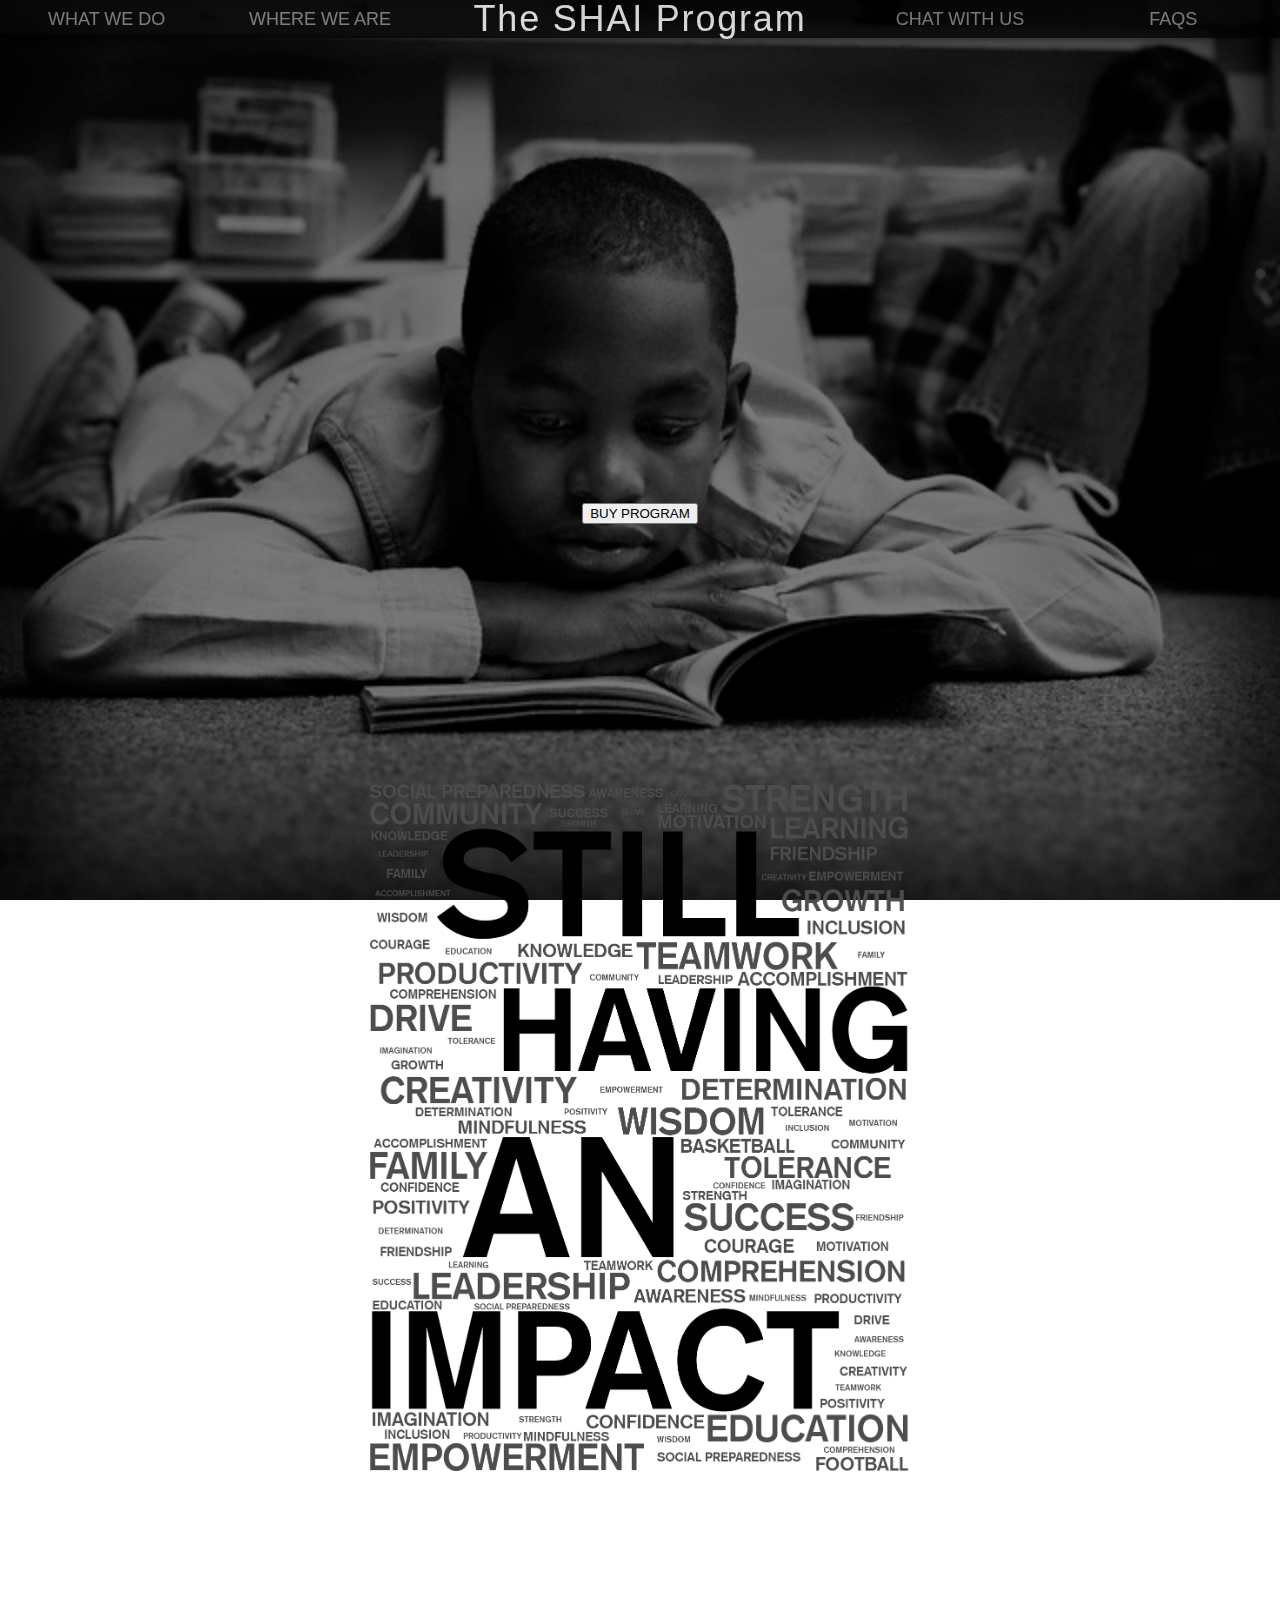
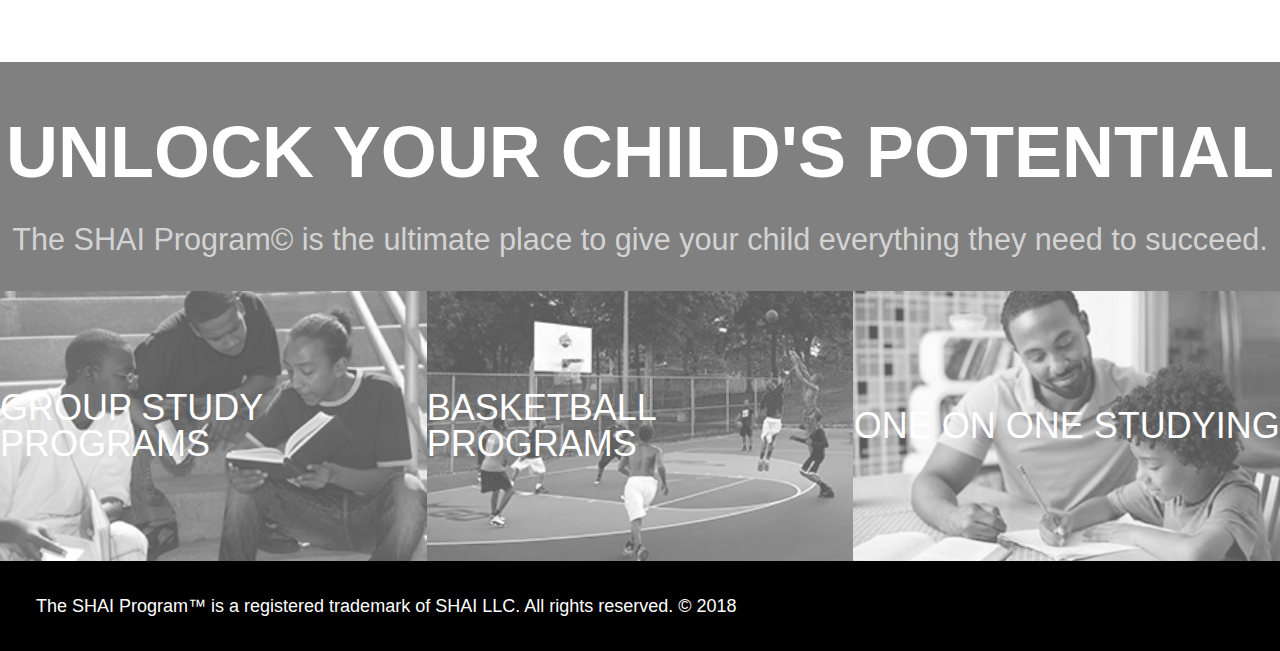
==== commit 6b2b028c: "adding new JS script for abandoned cat." ====
--- a/index.html
+++ b/index.html
@@ -7,6 +7,30 @@
     <link href="resources/css/style.css" type="text/css" rel="stylesheet">
     <link href="https://fonts.googleapis.com/css?family=Bitter" rel="stylesheet">
     <link href="https://fonts.googleapis.com/css?family=Asap+Condensed" rel="stylesheet">
+    <script src="https://cdn.onesignal.com/sdks/OneSignalSDK.js" async=""></script>
+    <script>
+      window.OneSignal = window.OneSignal || [];
+      OneSignal.push(function() {
+        OneSignal.init({
+          appId: "92ebf7e9-28aa-4152-9d20-97db3cb9a7b7",
+        });
+      });
+    </script>
+      <script>
+          let productName = "Program";
+          function addTagsUponCartUpdate(productName) {
+            OneSignal.push(function () {
+              let timestamp = Math.floor(Date.now() / 1000);
+              OneSignal.sendTags({
+                cart_update: timestamp,
+                product_name: productName,
+              }).then(function (tagsSent) {
+                // Callback called when tags have finished sending
+                console.log(tagsSent);
+              });
+            });
+          }
+      </script>
   </head>
   
   
@@ -17,13 +41,14 @@
         <a class="navItem" href="#CWU" title="Where We Are">WHERE WE ARE</a>
         <p id="logo">The SHAI Program</p>
         <a class="navItem" href="#CWU" title="Chat With Us">CHAT WITH US</a>
-        <a class="navItem" href="faqs.html" title="FAQs">FAQS</a>
+        <a class="navItem" href="#FAQ" title="FAQs">FAQS</a>
       </nav>
     </header>
     <main>
       <div class="splash">
         <p class="ctaMain animate-pop-in">YOUR CHILD. THEIR SUCCESS.</p>
         <p class="ctaSlogan animate-pop-in">IT ALL STARTS WITH US.</p>
+        <button onclick="addTagsUponCartUpdate(productName)">BUY PROGRAM</button>
       </div>
       <div class="subContent">
         <p id="wordCloud"><img src="resources/imgs/SHAIwordCloud.png" alt="Still having an impact."></p>
